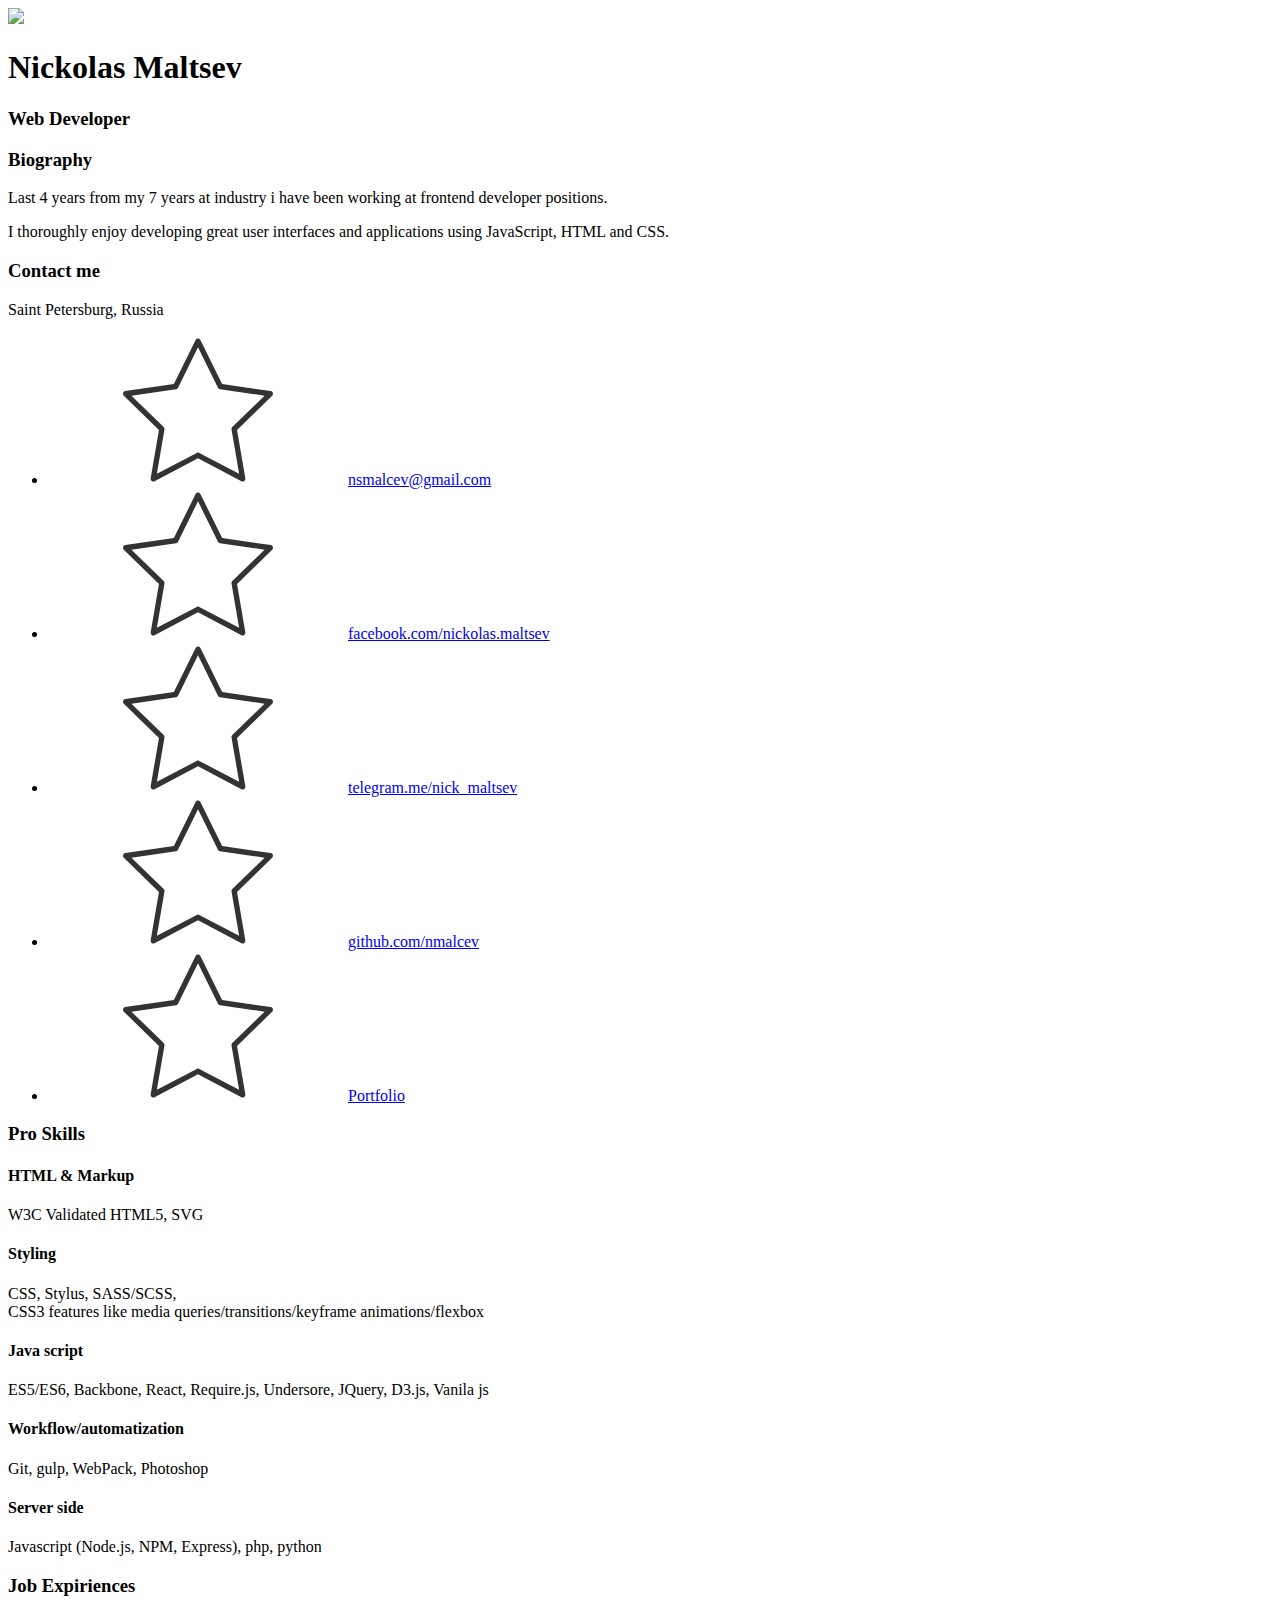
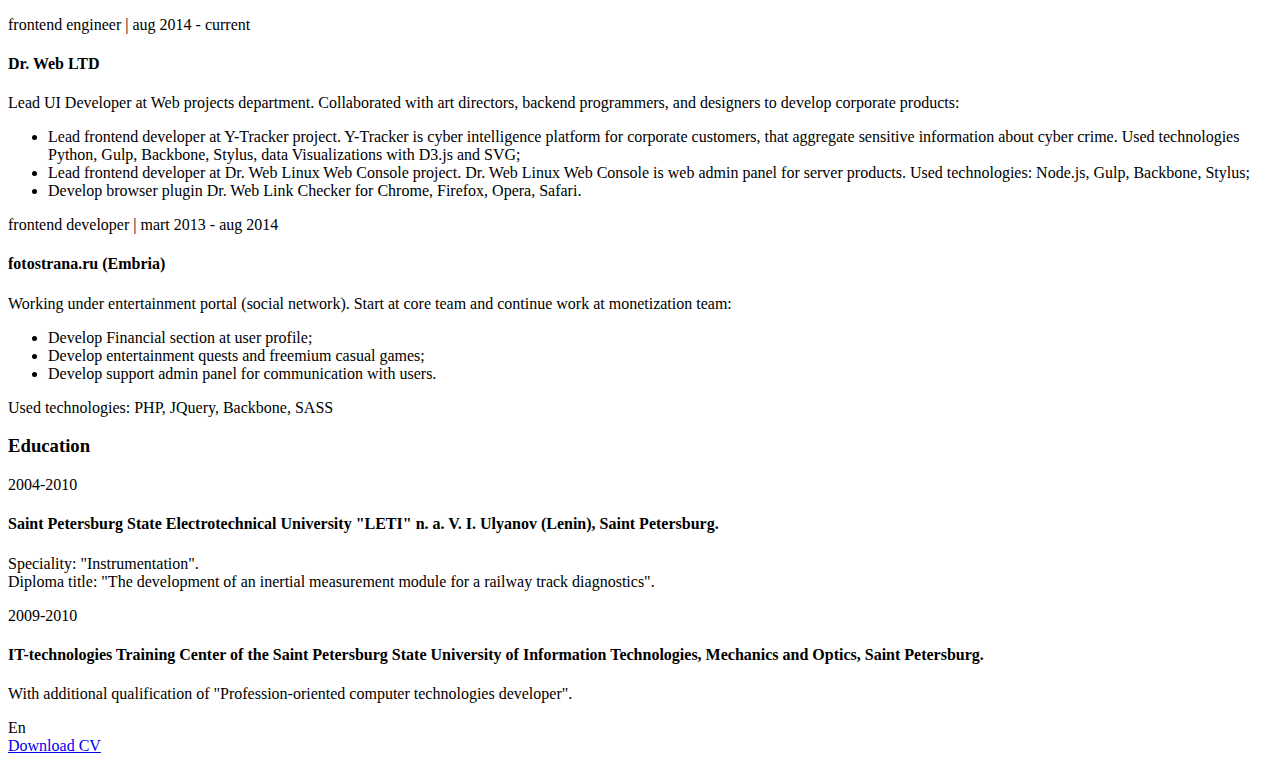
==== index.html @ 78d075a0 "fic" ====
<!DOCTYPE html>
<html>
<head>
	<meta charset="utf-8"/>
	<title>Nickolas Maltsev</title>
	<meta name="keywords" content="Web design, web development">
	

	<link rel="stylesheet" type="text/css" href="css/main.css">

</head>
<body>
	<div class="rezout">
	<div class="rezout-left">
		<img src="img/photo1.jpg" class="rezout-avatar">
		<section class="rezout-block2">
			<h1 class="rezout-name">Nickolas Maltsev</h1>
			<h3 class="rezout-specialization">Web Developer</h3>
		</section>
		<section class="rezout-block2">
			<h3 class="rezout-header1">Biography</h3>
			<p class="rezout-article1">Last 4 years from my 7 years at industry i have been working at frontend developer positions.</p>	
			<p class="rezout-article1">I thoroughly enjoy developing great user interfaces and applications using JavaScript, HTML and CSS. </p>
		</section>
		<section class="rezout-block2">
			<h3 class="rezout-header1">Contact me</h3>
			<p class="rezout-article2">Saint Petersburg, Russia</p>
			<ul class="rezout-ul2">
				<li><svg class="ricn"><use xlink:href="#svg-star"></use></svg><a href="mailto:nsmalcev@gmail.com<">nsmalcev@gmail.com</a></li>
				<li><svg class="ricn"><use xlink:href="#svg-star"></use></svg><a href="https://www.facebook.com/nickolas.maltsev" target="_blank">facebook.com/nickolas.maltsev</a></li>
				<li><svg class="ricn"><use xlink:href="#svg-star"></use></svg><a href="https://telegram.me/nick_maltsev" target="_blank">telegram.me/nick_maltsev</a></li>
				<li><svg class="ricn"><use xlink:href="#svg-star"></use></svg><a href="https://github.com/nmalcev" target="_blank">github.com/nmalcev</a></li>
				<li><svg class="ricn"><use xlink:href="#svg-star"></use></svg><a href="portfolio" target="_blank">Portfolio</a></li>
			</ul>
		</section>
	</div>
	<div class="rezout-right">
		<!-- <div class="test"></div> -->
		<section class="rezout-block1">
			<h3 class="rezout-header1">Pro Skills</h3>
			<h4 class="rezout-header2">HTML &amp; Markup</h4>
			<p class="rezout-article2">W3C Validated HTML5, SVG</p>
			<h4 class="rezout-header2">Styling</h4>
			<p class="rezout-article2">CSS, Stylus, SASS/SCSS,<br>CSS3 features like media queries/transitions/keyframe animations/flexbox</p>
			<h4 class="rezout-header2">Java script</h4>
			<p class="rezout-article2">ES5/ES6, Backbone, React, Require.js, Undersore, JQuery, D3.js, Vanila js</p>
			<h4 class="rezout-header2">Workflow/automatization</h4>
			<p class="rezout-article2">Git, gulp, WebPack, Photoshop</p>
			<h4 class="rezout-header2">Server side </h4>
			<p class="rezout-article2">Javascript (Node.js, NPM, Express), php, python</p>
		</section>
		<section class="rezout-block1">
			<h3 class="rezout-header1">Job Expiriences</h3>
			<section class="rezout-block3">
				<div class="place-point">
					<span class="place-point_stuff">frontend engineer | aug 2014 - current</span>
					<h4 class="place-point_header">Dr. Web LTD</h4>
				</div>
				<p class="rezout-article1">Lead UI Developer at Web projects department. Collaborated with art directors, backend programmers, and designers to develop corporate products:</p>
				<ul class="rezout-ul1">
					<li>Lead frontend developer at Y-Tracker project. Y-Tracker is cyber intelligence platform for corporate customers, that aggregate sensitive information about cyber crime. Used technologies Python, Gulp, Backbone, Stylus, data Visualizations with D3.js and SVG;</li>
					<li>Lead frontend developer at Dr. Web Linux Web Console project. Dr. Web Linux Web Console is web admin panel for server products. Used technologies: Node.js, Gulp, Backbone, Stylus;</li>
					<li>Develop browser plugin Dr. Web Link Checker for Chrome, Firefox, Opera, Safari.</li>
				</ul>
			</section>
			<section class="--rezout-block3">
				<div class="place-point">
					<span class="place-point_stuff">frontend developer | mart 2013 - aug 2014</span>
					<h4 class="place-point_header">fotostrana.ru (Embria)</h4>
				</div>
				<p class="rezout-article1">Working under entertainment portal (social network).  Start at core team and continue work at monetization team:</p>
				<ul class="rezout-ul1">
					<li>Develop Financial section at user profile;</li>
					<li>Develop entertainment quests and freemium casual games; </li>
					<li>Develop support admin panel for communication with users.</li>
				</ul>
				<p class="rezout-article1">Used technologies: PHP, JQuery, Backbone, SASS</p>
			</section>
		</section>
		<section class="rezout-block1">
			<h3 class="rezout-header1">Education</h3>
			<section class="rezout-block3">
				<div class="place-point">
					<span class="place-point_stuff">2004-2010</span>
					<h4 class="place-point_header">Saint Petersburg State Electrotechnical University "LETI" n. a. V. I. Ulyanov (Lenin), Saint Petersburg.</h4>
				</div>
				<p class="rezout-article1">Speciality: "Instrumentation". <br>Diploma title: "The development of an inertial measurement module for a railway track diagnostics".</p>
			</section>
			<section class="rezout-block3">
				<div class="place-point">
					<span class="place-point_stuff">2009-2010</span>
					<h4 class="place-point_header">IT-technologies Training Center of the Saint Petersburg State University of Information Technologies, Mechanics and Optics, Saint Petersburg.</h4>
				</div>
				<p class="rezout-article1">With additional qualification of "Profession-oriented computer technologies developer".</p>
			</section>
		</section>
	</div>
</div>
<div class="rezout-baner">
	<div class="rezout-baner-content">
		<div class="dropdown-btn" data-co="menu-label">
			<span class="dropdown-label" data-co="menu-active-item"><i class="dropdown-icn __flag-en"></i>En</span>
			<div class="dropdown_menu-list" data-co="menu-list" style="display:none">
				<label class="dropdown_menu-item" data-co="menu-item-first"><i class="dropdown-icn __flag-en"></i>En</label>
				<label class="dropdown_menu-item" data-co="menu-item-second"><i class="dropdown-icn __flag-fr"></i>Fr</label>
			</div>
		</div>
		<a class="rezout-download-link" href="#download">Download CV</a>
	</div>
</div>

<svg xmlns="http://www.w3.org/2000/svg" xmlns:xlink="http://www.w3.org/1999/xlink" viewBox="0 0 55.867 55.867" xml:space="preserve" style="display: none">
	<symbol id="svg-star" viewBox="0 0 55.867 55.867">
		<path d="M11.287,54.548c-0.207,0-0.414-0.064-0.588-0.191c-0.308-0.224-0.462-0.603-0.397-0.978l3.091-18.018L0.302,22.602  c-0.272-0.266-0.37-0.663-0.253-1.024c0.118-0.362,0.431-0.626,0.808-0.681l18.09-2.629l8.091-16.393  c0.168-0.342,0.516-0.558,0.896-0.558l0,0c0.381,0,0.729,0.216,0.896,0.558l8.09,16.393l18.091,2.629  c0.377,0.055,0.689,0.318,0.808,0.681c0.117,0.361,0.02,0.759-0.253,1.024L42.475,35.363l3.09,18.017  c0.064,0.375-0.09,0.754-0.397,0.978c-0.308,0.226-0.717,0.255-1.054,0.076l-16.18-8.506l-16.182,8.506  C11.606,54.51,11.446,54.548,11.287,54.548z M3.149,22.584l12.016,11.713c0.235,0.229,0.343,0.561,0.287,0.885L12.615,51.72  l14.854-7.808c0.291-0.154,0.638-0.154,0.931,0l14.852,7.808l-2.836-16.538c-0.056-0.324,0.052-0.655,0.287-0.885l12.016-11.713  l-16.605-2.413c-0.326-0.047-0.607-0.252-0.753-0.547L27.934,4.578l-7.427,15.047c-0.146,0.295-0.427,0.5-0.753,0.547L3.149,22.584z  " style="fill: #333"></path>
		<!-- <path style="stroke:#333;fill:#ccc;" d="M55.818,21.578c-0.118-0.362-0.431-0.626-0.808-0.681L36.92,18.268L28.83,1.876c-0.168-0.342-0.516-0.558-0.896-0.558  s-0.729,0.216-0.896,0.558l-8.091,16.393l-18.09,2.629c-0.377,0.055-0.689,0.318-0.808,0.681c-0.117,0.361-0.02,0.759,0.253,1.024  l13.091,12.76l-3.091,18.018c-0.064,0.375,0.09,0.754,0.397,0.978c0.309,0.226,0.718,0.255,1.053,0.076l16.182-8.506l16.18,8.506  c0.146,0.077,0.307,0.115,0.466,0.115c0.207,0,0.413-0.064,0.588-0.191c0.308-0.224,0.462-0.603,0.397-0.978l-3.09-18.017  l13.091-12.761C55.838,22.336,55.936,21.939,55.818,21.578z"></path> -->
	</symbol>
</svg>

	<script src="js/index.js"></script>

</body>
</html>
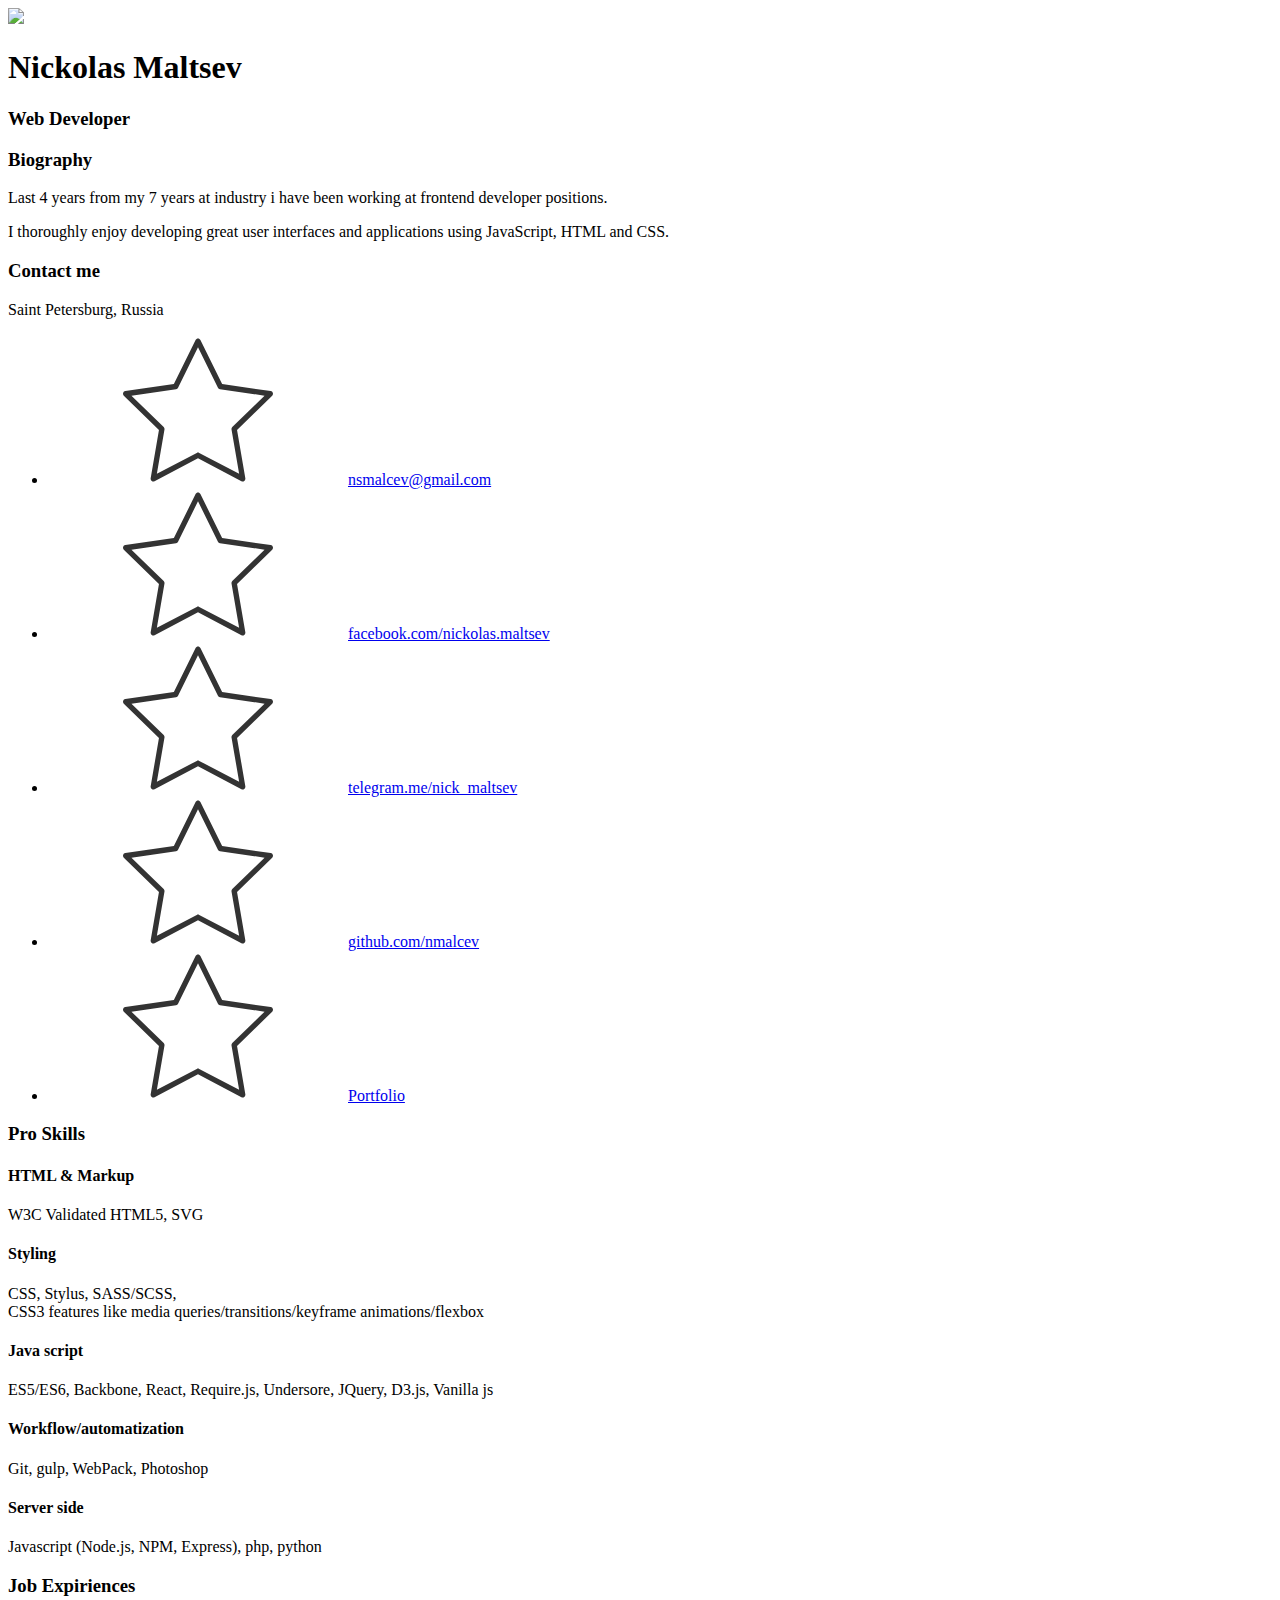
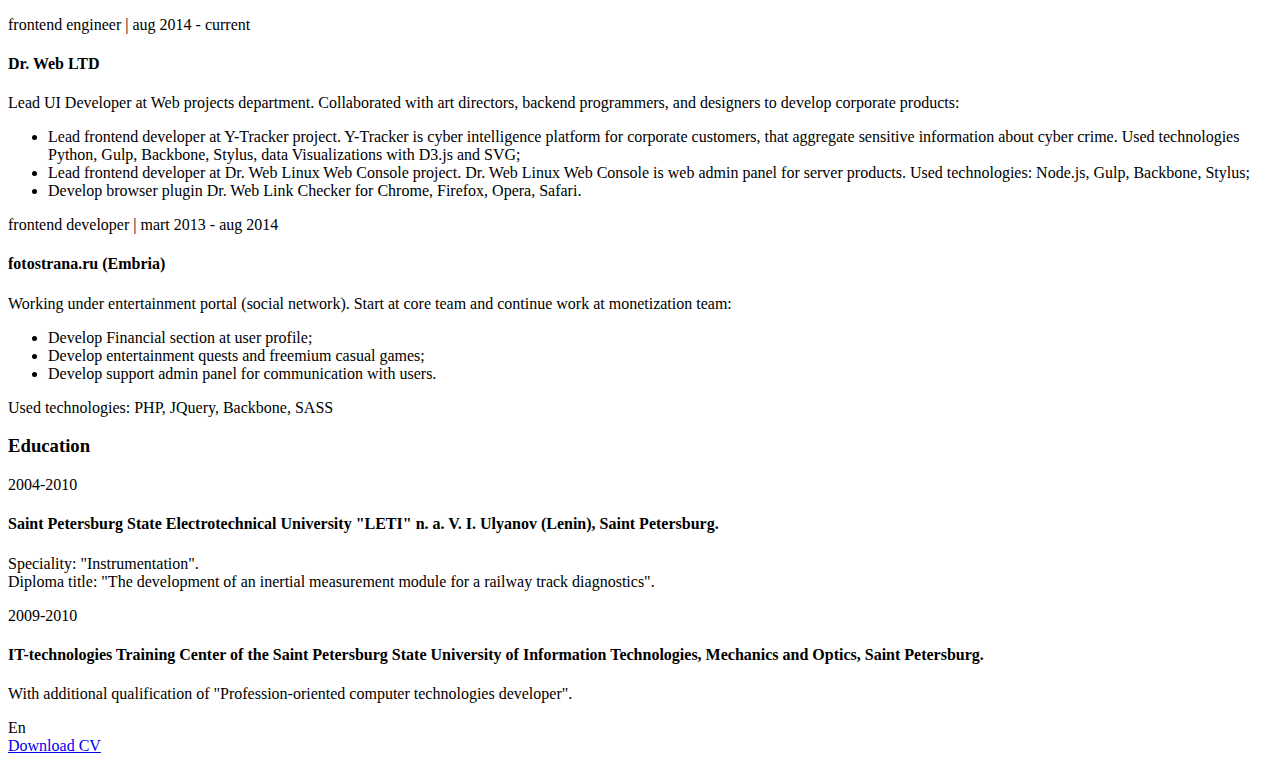
==== commit 3d2f9089: "fix mistake" ====
--- a/index.html
+++ b/index.html
@@ -3,10 +3,11 @@
 <head>
 	<meta charset="utf-8"/>
 	<title>Nickolas Maltsev</title>
+	<meta name="viewport" content="width=device-width, initial-scale=1">
+	<link rel="shortcut icon" href="img/favicon.png">
 	<meta name="keywords" content="Web design, web development">
 	
-
-	<link rel="stylesheet" type="text/css" href="css/main.css">
+<link rel="stylesheet" type="text/css" href="css/main.css">
 
 </head>
 <body>
@@ -26,7 +27,7 @@
 			<h3 class="rezout-header1">Contact me</h3>
 			<p class="rezout-article2">Saint Petersburg, Russia</p>
 			<ul class="rezout-ul2">
-				<li><svg class="ricn"><use xlink:href="#svg-star"></use></svg><a href="mailto:nsmalcev@gmail.com<">nsmalcev@gmail.com</a></li>
+				<li><svg class="ricn"><use xlink:href="#svg-star"></use></svg><a href="mailto:nsmalcev@gmail.com">nsmalcev@gmail.com</a></li>
 				<li><svg class="ricn"><use xlink:href="#svg-star"></use></svg><a href="https://www.facebook.com/nickolas.maltsev" target="_blank">facebook.com/nickolas.maltsev</a></li>
 				<li><svg class="ricn"><use xlink:href="#svg-star"></use></svg><a href="https://telegram.me/nick_maltsev" target="_blank">telegram.me/nick_maltsev</a></li>
 				<li><svg class="ricn"><use xlink:href="#svg-star"></use></svg><a href="https://github.com/nmalcev" target="_blank">github.com/nmalcev</a></li>
@@ -43,7 +44,7 @@
 			<h4 class="rezout-header2">Styling</h4>
 			<p class="rezout-article2">CSS, Stylus, SASS/SCSS,<br>CSS3 features like media queries/transitions/keyframe animations/flexbox</p>
 			<h4 class="rezout-header2">Java script</h4>
-			<p class="rezout-article2">ES5/ES6, Backbone, React, Require.js, Undersore, JQuery, D3.js, Vanila js</p>
+			<p class="rezout-article2">ES5/ES6, Backbone, React, Require.js, Undersore, JQuery, D3.js, Vanilla js</p>
 			<h4 class="rezout-header2">Workflow/automatization</h4>
 			<p class="rezout-article2">Git, gulp, WebPack, Photoshop</p>
 			<h4 class="rezout-header2">Server side </h4>
@@ -105,18 +106,16 @@
 				<label class="dropdown_menu-item" data-co="menu-item-second"><i class="dropdown-icn __flag-fr"></i>Fr</label>
 			</div>
 		</div>
-		<a class="rezout-download-link" href="#download">Download CV</a>
+		<a class="rezout-download-link" href="https://drive.google.com/file/d/0BwQIiCE66XzWeVE0aGxORHMwRGM/view" target="_blank">Download CV</a>
 	</div>
 </div>
-
 <svg xmlns="http://www.w3.org/2000/svg" xmlns:xlink="http://www.w3.org/1999/xlink" viewBox="0 0 55.867 55.867" xml:space="preserve" style="display: none">
 	<symbol id="svg-star" viewBox="0 0 55.867 55.867">
 		<path d="M11.287,54.548c-0.207,0-0.414-0.064-0.588-0.191c-0.308-0.224-0.462-0.603-0.397-0.978l3.091-18.018L0.302,22.602  c-0.272-0.266-0.37-0.663-0.253-1.024c0.118-0.362,0.431-0.626,0.808-0.681l18.09-2.629l8.091-16.393  c0.168-0.342,0.516-0.558,0.896-0.558l0,0c0.381,0,0.729,0.216,0.896,0.558l8.09,16.393l18.091,2.629  c0.377,0.055,0.689,0.318,0.808,0.681c0.117,0.361,0.02,0.759-0.253,1.024L42.475,35.363l3.09,18.017  c0.064,0.375-0.09,0.754-0.397,0.978c-0.308,0.226-0.717,0.255-1.054,0.076l-16.18-8.506l-16.182,8.506  C11.606,54.51,11.446,54.548,11.287,54.548z M3.149,22.584l12.016,11.713c0.235,0.229,0.343,0.561,0.287,0.885L12.615,51.72  l14.854-7.808c0.291-0.154,0.638-0.154,0.931,0l14.852,7.808l-2.836-16.538c-0.056-0.324,0.052-0.655,0.287-0.885l12.016-11.713  l-16.605-2.413c-0.326-0.047-0.607-0.252-0.753-0.547L27.934,4.578l-7.427,15.047c-0.146,0.295-0.427,0.5-0.753,0.547L3.149,22.584z  " style="fill: #333"></path>
 		<!-- <path style="stroke:#333;fill:#ccc;" d="M55.818,21.578c-0.118-0.362-0.431-0.626-0.808-0.681L36.92,18.268L28.83,1.876c-0.168-0.342-0.516-0.558-0.896-0.558  s-0.729,0.216-0.896,0.558l-8.091,16.393l-18.09,2.629c-0.377,0.055-0.689,0.318-0.808,0.681c-0.117,0.361-0.02,0.759,0.253,1.024  l13.091,12.76l-3.091,18.018c-0.064,0.375,0.09,0.754,0.397,0.978c0.309,0.226,0.718,0.255,1.053,0.076l16.182-8.506l16.18,8.506  c0.146,0.077,0.307,0.115,0.466,0.115c0.207,0,0.413-0.064,0.588-0.191c0.308-0.224,0.462-0.603,0.397-0.978l-3.09-18.017  l13.091-12.761C55.838,22.336,55.936,21.939,55.818,21.578z"></path> -->
 	</symbol>
 </svg>
-
-	<script src="js/index.js"></script>
+<script src="js/index.js"></script>
 
 </body>
 </html>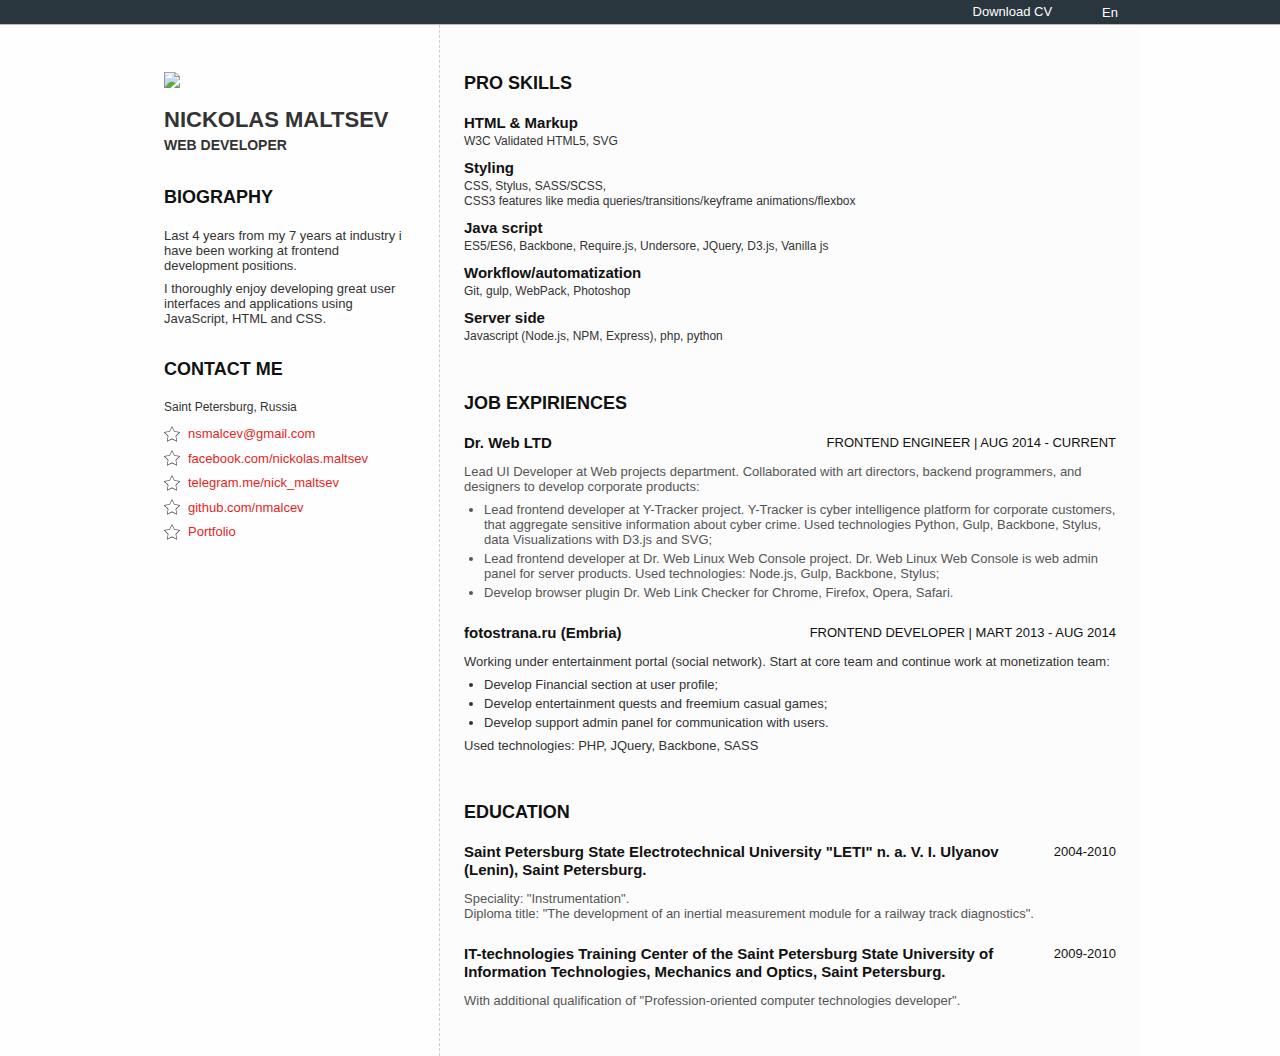
==== commit ff9e6d18: "update" ====
--- a/index.html
+++ b/index.html
@@ -20,7 +20,7 @@
 		</section>
 		<section class="rezout-block2">
 			<h3 class="rezout-header1">Biography</h3>
-			<p class="rezout-article1">Last 4 years from my 7 years at industry i have been working at frontend developer positions.</p>	
+			<p class="rezout-article1">Last 4 years from my 7 years at industry i have been working at frontend development positions.</p>	
 			<p class="rezout-article1">I thoroughly enjoy developing great user interfaces and applications using JavaScript, HTML and CSS. </p>
 		</section>
 		<section class="rezout-block2">
@@ -44,7 +44,7 @@
 			<h4 class="rezout-header2">Styling</h4>
 			<p class="rezout-article2">CSS, Stylus, SASS/SCSS,<br>CSS3 features like media queries/transitions/keyframe animations/flexbox</p>
 			<h4 class="rezout-header2">Java script</h4>
-			<p class="rezout-article2">ES5/ES6, Backbone, React, Require.js, Undersore, JQuery, D3.js, Vanilla js</p>
+			<p class="rezout-article2">ES5/ES6, Backbone, Require.js, Undersore, JQuery, D3.js, Vanilla js</p>
 			<h4 class="rezout-header2">Workflow/automatization</h4>
 			<p class="rezout-article2">Git, gulp, WebPack, Photoshop</p>
 			<h4 class="rezout-header2">Server side </h4>
--- a/css/main.css
+++ b/css/main.css
@@ -0,0 +1 @@
+html,body{height:100%;height:100vh}body{margin:0}table{border-collapse:collapse;cell-spacing:0}a{text-decoration:none;cursor:pointer}a:hover{text-decoration:underline}@font-face{font-family:'FontAwesome';src:url("/fonts/fontawesome-webfont.eot?v=4.5.0");src:url("/fonts/fontawesome-webfont.eot?#iefix&v=4.5.0") format('embedded-opentype'),url("/fonts/fontawesome-webfont.woff2?v=4.5.0") format('woff2'),url("/fonts/fontawesome-webfont.woff?v=4.5.0") format('woff'),url("/fonts/fontawesome-webfont.ttf?v=4.5.0") format('truetype'),url("/fonts/fontawesome-webfont.svg?v=4.5.0#fontawesomeregular") format('svg');font-weight:normal;font-style:normal}.fa{display:inline-block;vertical-align:middle;font:normal normal normal 14px/1 FontAwesome;font-size:inherit;text-rendering:auto;-webkit-font-smoothing:antialiased;-moz-osx-font-smoothing:grayscale}.fa-map-marker:before{content:"\f041"}.fa-phone:before{content:"\f095"}.fa-envelope:before{content:"\f0e0"}.fa-fax:before{content:"\f1ac"}.fa-clock-o:before{content:"\f017"}.fa-fax:before{content:"\f1ac"}.fa-angle-left:before{content:"\f104"}.fa-angle-right:before{content:"\f105"}body{font:13px/15px "OpenSansRegular",Helvetica,Arial;color:#333;min-width:1000px;background-color:#fefefe}@font-face{font-family:"OpenSansRegular";src:url("/fonts/OpenSansRegular.eot");src:url("/fonts/OpenSansRegular.eot?#iefix") format("embedded-opentype"),url("/fonts/OpenSansRegular.woff") format("woff"),url("/fonts/penSansRegular.ttf") format("truetype");font-style:normal;font-weight:normal}a{color:#e41f1f}.dropdown-label{display:block}.dropdown-btn{display:inline-block;vertical-align:middle;position:relative;cursor:pointer;border:none;color:inherit;padding:5px 22px 4px 6px;font-size:13px;line-height:15px;-webkit-user-select:none;-moz-user-select:none;-ms-user-select:none;user-select:none}.dropdown-btn:before{display:block;content:"";position:absolute;right:6px;top:calc(50% - 4px);background:url("../img/sprite.svg") no-repeat;background-position:0 0;width:9px;height:8px}.dropdown-btn.__active:before{background-position:-9px 0}.dropdown_menu-list{position:absolute;right:0;left:0;top:100%;padding:0;background-color:#d4d4d4;color:#333;z-index:1000}.dropdown_menu-item{display:block;white-space:nowrap;box-sizing:border-box;width:100%;text-align:left;cursor:pointer;border:none;padding:2px 19px 2px 7px;outline:none}.dropdown_menu-item:hover,.dropdown_menu-item:focus{background-color:#757574;color:#fff}.dropdown_menu-item:active{background-color:#3a3a3a}.dropdown-icn{display:inline-block;vertical-align:top;width:20px;height:15px;margin:0 4px 0 0}.dropdown-icn.__flag-en{background:url("../img/sprite.svg") no-repeat;background-position:0 -8px}.dropdown-icn.__flag-fr{background:url("../img/sprite.svg") no-repeat;background-position:-20px -8px}.rezout{display:table;width:1000px;margin:0 auto;height:100%}.rezout-left,.rezout-right{display:table-cell;vertical-align:top;min-height:100%;-ms-box-sizing:border-box;box-sizing:border-box;padding:72px 24px 0 24px}.rezout-left{width:30%;border-right:1px dashed #ccc;color:333}.rezout-right{width:70%;background-color:#fcfcfc;color:#333}.rezout-baner{position:fixed;left:0;top:0;width:100%;height:24px;background:#2a363e;border-bottom:1px solid #bbb}.rezout-baner-content{width:1000px;margin:0 auto}.rezout-baner-content > .dropdown-btn,.rezout-baner-content > .rezout-download-link{float:right;color:#fff}.rezout-download-link{margin:0 20px 0 0;font-size:13px;line-height:24px}.rezout-avatar{display:block;width:100%;margin:0 0 20px 0}.rezout-name,.rezout-specialization{text-transform:uppercase}.rezout-name{font-size:22px;line-height:24px;margin:0 0 4px 0}.rezout-specialization{font-size:14px;line-height:18px;margin:0}.rezout-header1{display:inline-block;vertical-align:middle;font-size:18px;line-height:22px;color:#111;text-transform:uppercase;margin:0 0 20px 0;color:#111}.rezout-article1{font-size:13px;line-height:15px;margin:0 0 8px 0}.rezout-article2{font-size:13px;line-height:15px;margin:0 0 12px 0}.rezout-block1{margin:0 0 48px 0}.rezout-block2{margin:0 0 32px 0}.rezout-block3{margin:0 0 24px 0;color:#7d7d7d;color:#555}.rezout-header2{font-size:15px;line-height:18px;color:#111;margin:0 0 2px 0}.rezout-article2{font-size:12px;line-height:15px;margin:0 0 10px 0}.rezout-ul1{margin:0 0 8px 0;padding:0 0 0 20px}.rezout-ul1 > li{margin:0 0 4px 0}.rezout-ul2{list-style:none;margin:0 0 8px 0;padding:0}.rezout-ul2 > li{margin:0 0 8px 0}.rezout-ul2 > li > a{display:inline-block;vertical-align:middle}.ricn{display:inline-block;vertical-align:middle;width:16px;height:16px;margin:0 8px 0 0}.test{width:10px;height:1200px;background:#ffa500}.place-point{margin:0 0 12px 0;color:#111}.place-point_header{margin:0;font-size:15px;line-height:18px}.place-point_stuff{float:right;font-size:13px;line-height:18px;text-transform:uppercase}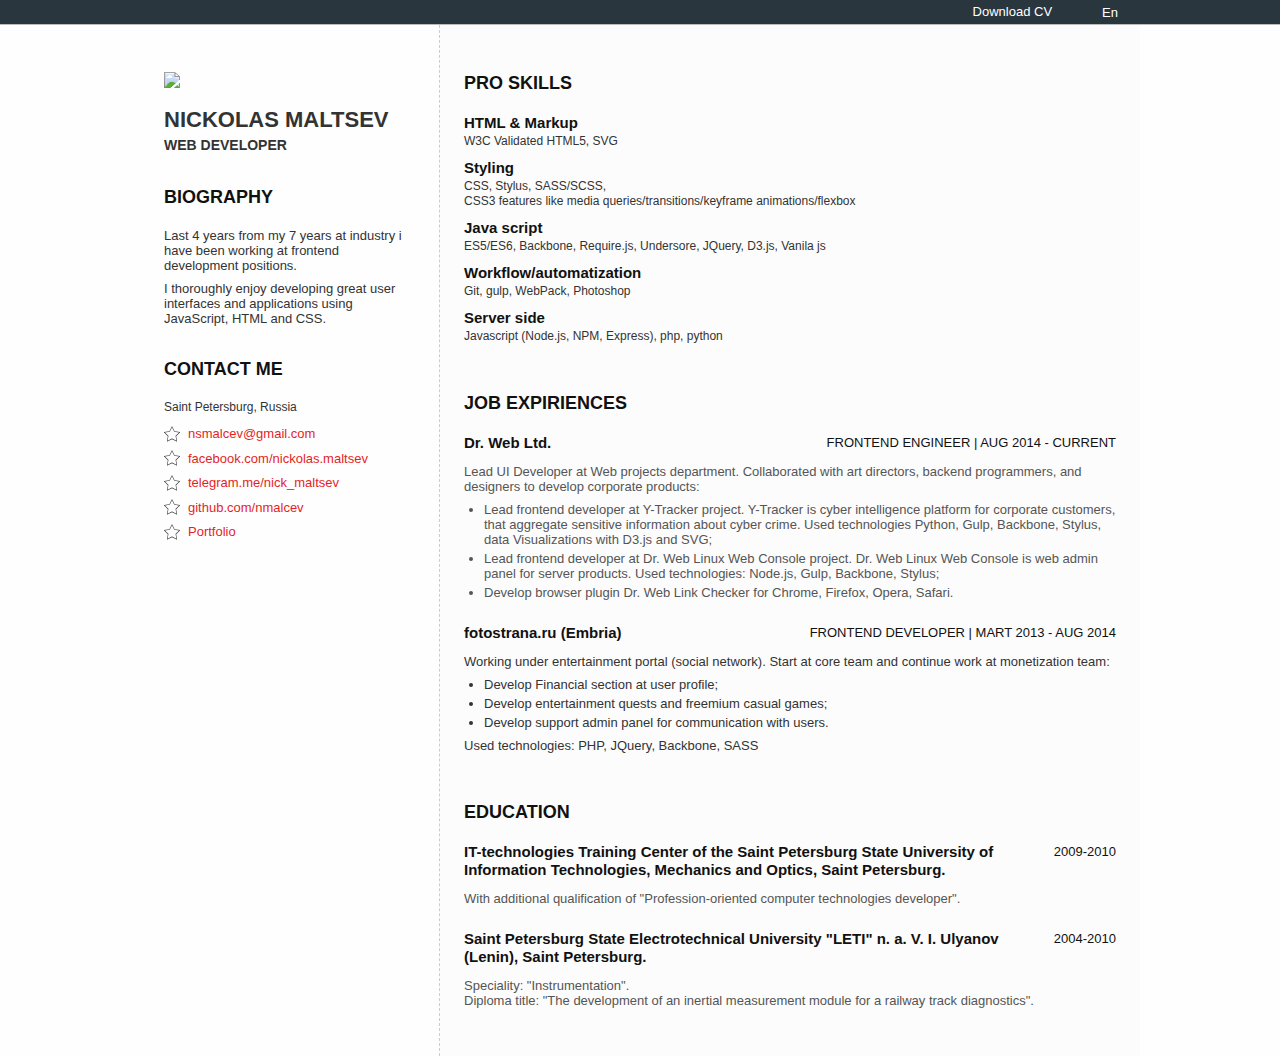
==== commit e795c3f6: "fix mistake" ====
--- a/index.html
+++ b/index.html
@@ -27,7 +27,7 @@
 			<h3 class="rezout-header1">Contact me</h3>
 			<p class="rezout-article2">Saint Petersburg, Russia</p>
 			<ul class="rezout-ul2">
-				<li><svg class="ricn"><use xlink:href="#svg-star"></use></svg><a href="mailto:nsmalcev@gmail.com">nsmalcev@gmail.com</a></li>
+				<li><svg class="ricn"><use xlink:href="#svg-star"></use></svg><a href="mailto:nsmalcev@gmail.com<">nsmalcev@gmail.com</a></li>
 				<li><svg class="ricn"><use xlink:href="#svg-star"></use></svg><a href="https://www.facebook.com/nickolas.maltsev" target="_blank">facebook.com/nickolas.maltsev</a></li>
 				<li><svg class="ricn"><use xlink:href="#svg-star"></use></svg><a href="https://telegram.me/nick_maltsev" target="_blank">telegram.me/nick_maltsev</a></li>
 				<li><svg class="ricn"><use xlink:href="#svg-star"></use></svg><a href="https://github.com/nmalcev" target="_blank">github.com/nmalcev</a></li>
@@ -44,7 +44,7 @@
 			<h4 class="rezout-header2">Styling</h4>
 			<p class="rezout-article2">CSS, Stylus, SASS/SCSS,<br>CSS3 features like media queries/transitions/keyframe animations/flexbox</p>
 			<h4 class="rezout-header2">Java script</h4>
-			<p class="rezout-article2">ES5/ES6, Backbone, Require.js, Undersore, JQuery, D3.js, Vanilla js</p>
+			<p class="rezout-article2">ES5/ES6, Backbone, Require.js, Undersore, JQuery, D3.js, Vanila js</p>
 			<h4 class="rezout-header2">Workflow/automatization</h4>
 			<p class="rezout-article2">Git, gulp, WebPack, Photoshop</p>
 			<h4 class="rezout-header2">Server side </h4>
@@ -55,7 +55,7 @@
 			<section class="rezout-block3">
 				<div class="place-point">
 					<span class="place-point_stuff">frontend engineer | aug 2014 - current</span>
-					<h4 class="place-point_header">Dr. Web LTD</h4>
+					<h4 class="place-point_header">Dr. Web Ltd.</h4>
 				</div>
 				<p class="rezout-article1">Lead UI Developer at Web projects department. Collaborated with art directors, backend programmers, and designers to develop corporate products:</p>
 				<ul class="rezout-ul1">
@@ -82,17 +82,17 @@
 			<h3 class="rezout-header1">Education</h3>
 			<section class="rezout-block3">
 				<div class="place-point">
+					<span class="place-point_stuff">2009-2010</span>
+					<h4 class="place-point_header">IT-technologies Training Center of the Saint Petersburg State University of Information Technologies, Mechanics and Optics, Saint Petersburg.</h4>
+				</div>
+				<p class="rezout-article1">With additional qualification of "Profession-oriented computer technologies developer".</p>
+			</section>
+			<section class="rezout-block3">
+				<div class="place-point">
 					<span class="place-point_stuff">2004-2010</span>
 					<h4 class="place-point_header">Saint Petersburg State Electrotechnical University "LETI" n. a. V. I. Ulyanov (Lenin), Saint Petersburg.</h4>
 				</div>
 				<p class="rezout-article1">Speciality: "Instrumentation". <br>Diploma title: "The development of an inertial measurement module for a railway track diagnostics".</p>
-			</section>
-			<section class="rezout-block3">
-				<div class="place-point">
-					<span class="place-point_stuff">2009-2010</span>
-					<h4 class="place-point_header">IT-technologies Training Center of the Saint Petersburg State University of Information Technologies, Mechanics and Optics, Saint Petersburg.</h4>
-				</div>
-				<p class="rezout-article1">With additional qualification of "Profession-oriented computer technologies developer".</p>
 			</section>
 		</section>
 	</div>
@@ -106,9 +106,10 @@
 				<label class="dropdown_menu-item" data-co="menu-item-second"><i class="dropdown-icn __flag-fr"></i>Fr</label>
 			</div>
 		</div>
-		<a class="rezout-download-link" href="https://drive.google.com/file/d/0BwQIiCE66XzWeVE0aGxORHMwRGM/view" target="_blank">Download CV</a>
+		<a class="rezout-download-link" href="#download">Download CV</a>
 	</div>
 </div>
+
 <svg xmlns="http://www.w3.org/2000/svg" xmlns:xlink="http://www.w3.org/1999/xlink" viewBox="0 0 55.867 55.867" xml:space="preserve" style="display: none">
 	<symbol id="svg-star" viewBox="0 0 55.867 55.867">
 		<path d="M11.287,54.548c-0.207,0-0.414-0.064-0.588-0.191c-0.308-0.224-0.462-0.603-0.397-0.978l3.091-18.018L0.302,22.602  c-0.272-0.266-0.37-0.663-0.253-1.024c0.118-0.362,0.431-0.626,0.808-0.681l18.09-2.629l8.091-16.393  c0.168-0.342,0.516-0.558,0.896-0.558l0,0c0.381,0,0.729,0.216,0.896,0.558l8.09,16.393l18.091,2.629  c0.377,0.055,0.689,0.318,0.808,0.681c0.117,0.361,0.02,0.759-0.253,1.024L42.475,35.363l3.09,18.017  c0.064,0.375-0.09,0.754-0.397,0.978c-0.308,0.226-0.717,0.255-1.054,0.076l-16.18-8.506l-16.182,8.506  C11.606,54.51,11.446,54.548,11.287,54.548z M3.149,22.584l12.016,11.713c0.235,0.229,0.343,0.561,0.287,0.885L12.615,51.72  l14.854-7.808c0.291-0.154,0.638-0.154,0.931,0l14.852,7.808l-2.836-16.538c-0.056-0.324,0.052-0.655,0.287-0.885l12.016-11.713  l-16.605-2.413c-0.326-0.047-0.607-0.252-0.753-0.547L27.934,4.578l-7.427,15.047c-0.146,0.295-0.427,0.5-0.753,0.547L3.149,22.584z  " style="fill: #333"></path>
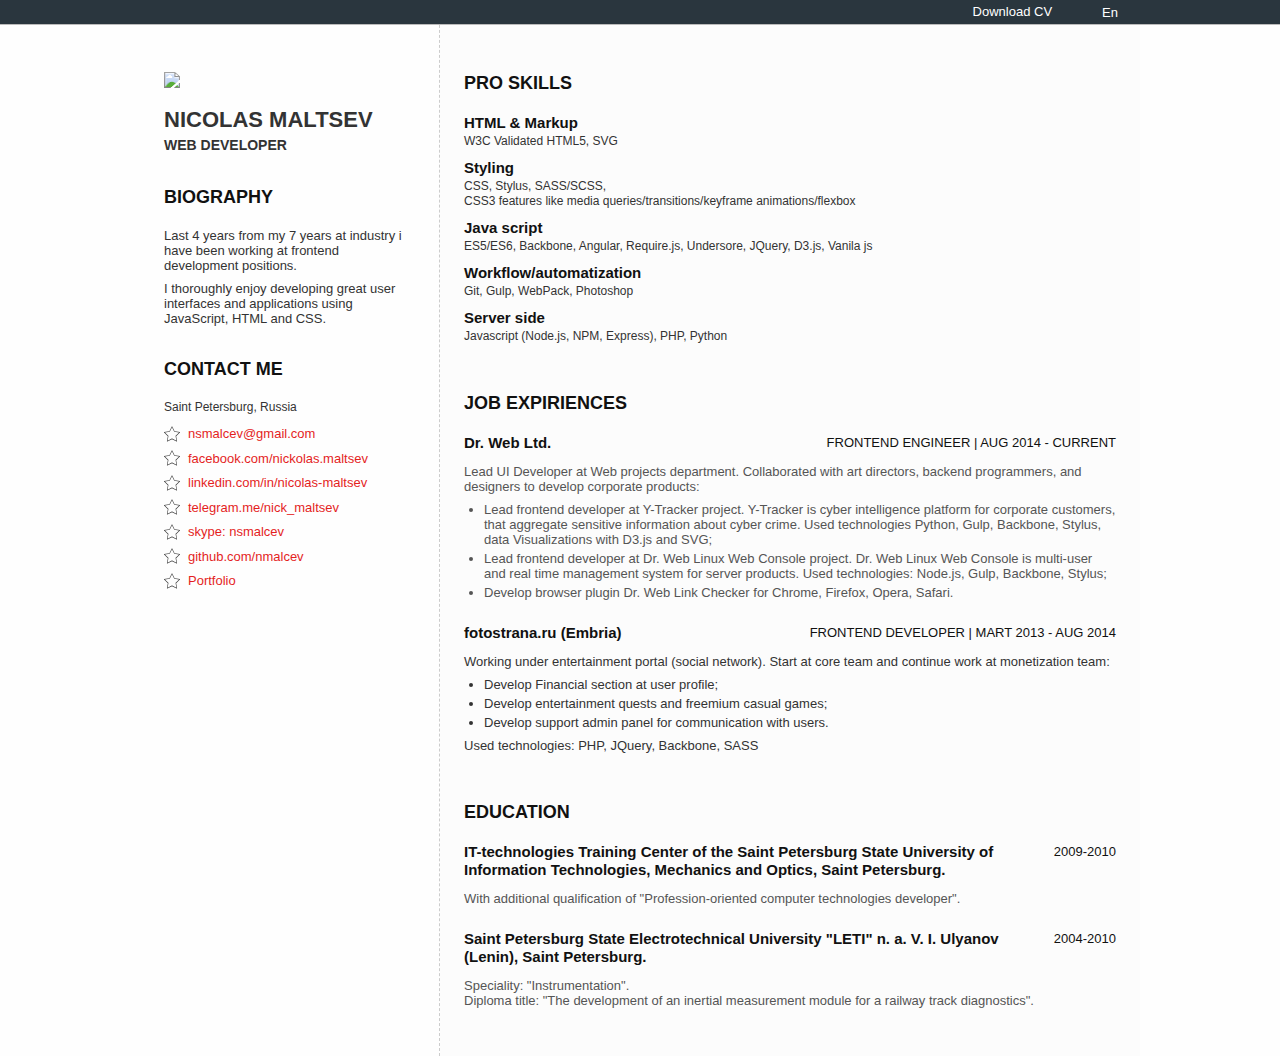
==== commit d1e5e704: "update" ====
--- a/index.html
+++ b/index.html
@@ -2,7 +2,7 @@
 <html>
 <head>
 	<meta charset="utf-8"/>
-	<title>Nickolas Maltsev</title>
+	<title>resume Nicolas Maltsev</title>
 	<meta name="viewport" content="width=device-width, initial-scale=1">
 	<link rel="shortcut icon" href="img/favicon.png">
 	<meta name="keywords" content="Web design, web development">
@@ -15,7 +15,7 @@
 	<div class="rezout-left">
 		<img src="img/photo1.jpg" class="rezout-avatar">
 		<section class="rezout-block2">
-			<h1 class="rezout-name">Nickolas Maltsev</h1>
+			<h1 class="rezout-name">Nicolas Maltsev</h1>
 			<h3 class="rezout-specialization">Web Developer</h3>
 		</section>
 		<section class="rezout-block2">
@@ -29,7 +29,9 @@
 			<ul class="rezout-ul2">
 				<li><svg class="ricn"><use xlink:href="#svg-star"></use></svg><a href="mailto:nsmalcev@gmail.com<">nsmalcev@gmail.com</a></li>
 				<li><svg class="ricn"><use xlink:href="#svg-star"></use></svg><a href="https://www.facebook.com/nickolas.maltsev" target="_blank">facebook.com/nickolas.maltsev</a></li>
+				<li><svg class="ricn"><use xlink:href="#svg-star"></use></svg><a href="https://www.linkedin.com/in/nicolas-maltsev/" target="_blank">linkedin.com/in/nicolas-maltsev</a></li>
 				<li><svg class="ricn"><use xlink:href="#svg-star"></use></svg><a href="https://telegram.me/nick_maltsev" target="_blank">telegram.me/nick_maltsev</a></li>
+				<li><svg class="ricn"><use xlink:href="#svg-star"></use></svg><a href="skype:nsmalcev?userinfo" target="_blank">skype: nsmalcev</a></li>
 				<li><svg class="ricn"><use xlink:href="#svg-star"></use></svg><a href="https://github.com/nmalcev" target="_blank">github.com/nmalcev</a></li>
 				<li><svg class="ricn"><use xlink:href="#svg-star"></use></svg><a href="portfolio" target="_blank">Portfolio</a></li>
 			</ul>
@@ -44,11 +46,11 @@
 			<h4 class="rezout-header2">Styling</h4>
 			<p class="rezout-article2">CSS, Stylus, SASS/SCSS,<br>CSS3 features like media queries/transitions/keyframe animations/flexbox</p>
 			<h4 class="rezout-header2">Java script</h4>
-			<p class="rezout-article2">ES5/ES6, Backbone, Require.js, Undersore, JQuery, D3.js, Vanila js</p>
+			<p class="rezout-article2">ES5/ES6, Backbone, Angular, Require.js, Undersore, JQuery, D3.js, Vanila js</p>
 			<h4 class="rezout-header2">Workflow/automatization</h4>
-			<p class="rezout-article2">Git, gulp, WebPack, Photoshop</p>
+			<p class="rezout-article2">Git, Gulp, WebPack, Photoshop</p>
 			<h4 class="rezout-header2">Server side </h4>
-			<p class="rezout-article2">Javascript (Node.js, NPM, Express), php, python</p>
+			<p class="rezout-article2">Javascript (Node.js, NPM, Express), PHP, Python</p>
 		</section>
 		<section class="rezout-block1">
 			<h3 class="rezout-header1">Job Expiriences</h3>
@@ -60,7 +62,7 @@
 				<p class="rezout-article1">Lead UI Developer at Web projects department. Collaborated with art directors, backend programmers, and designers to develop corporate products:</p>
 				<ul class="rezout-ul1">
 					<li>Lead frontend developer at Y-Tracker project. Y-Tracker is cyber intelligence platform for corporate customers, that aggregate sensitive information about cyber crime. Used technologies Python, Gulp, Backbone, Stylus, data Visualizations with D3.js and SVG;</li>
-					<li>Lead frontend developer at Dr. Web Linux Web Console project. Dr. Web Linux Web Console is web admin panel for server products. Used technologies: Node.js, Gulp, Backbone, Stylus;</li>
+					<li>Lead frontend developer at Dr. Web Linux Web Console project. Dr. Web Linux Web Console is multi-user and real time management system for server products. Used technologies: Node.js, Gulp, Backbone, Stylus;</li>
 					<li>Develop browser plugin Dr. Web Link Checker for Chrome, Firefox, Opera, Safari.</li>
 				</ul>
 			</section>
@@ -106,7 +108,7 @@
 				<label class="dropdown_menu-item" data-co="menu-item-second"><i class="dropdown-icn __flag-fr"></i>Fr</label>
 			</div>
 		</div>
-		<a class="rezout-download-link" href="#download">Download CV</a>
+		<a class="rezout-download-link" href="https://drive.google.com/file/d/0BwQIiCE66XzWeVE0aGxORHMwRGM/view">Download CV</a>
 	</div>
 </div>
 
@@ -118,5 +120,33 @@
 </svg>
 <script src="js/index.js"></script>
 
+<script type="text/javascript">
+    (function (d, w, c) {
+        (w[c] = w[c] || []).push(function() {
+            try {
+                w.yaCounter44616163 = new Ya.Metrika({
+                    id:44616163,
+                    clickmap:true,
+                    trackLinks:true,
+                    accurateTrackBounce:true,
+                    webvisor:true,
+                    trackHash:true
+                });
+            } catch(e) { }
+        });
+
+        var n = d.getElementsByTagName("script")[0],
+            s = d.createElement("script"),
+            f = function () { n.parentNode.insertBefore(s, n); };
+        s.type = "text/javascript";
+        s.async = true;
+        s.src = "https://mc.yandex.ru/metrika/watch.js";
+
+        if (w.opera == "[object Opera]") {
+            d.addEventListener("DOMContentLoaded", f, false);
+        } else { f(); }
+    })(document, window, "yandex_metrika_callbacks");
+</script>
+<noscript><div><img src="https://mc.yandex.ru/watch/44616163" style="position:absolute; left:-9999px;" alt="" /></div></noscript>
 </body>
 </html>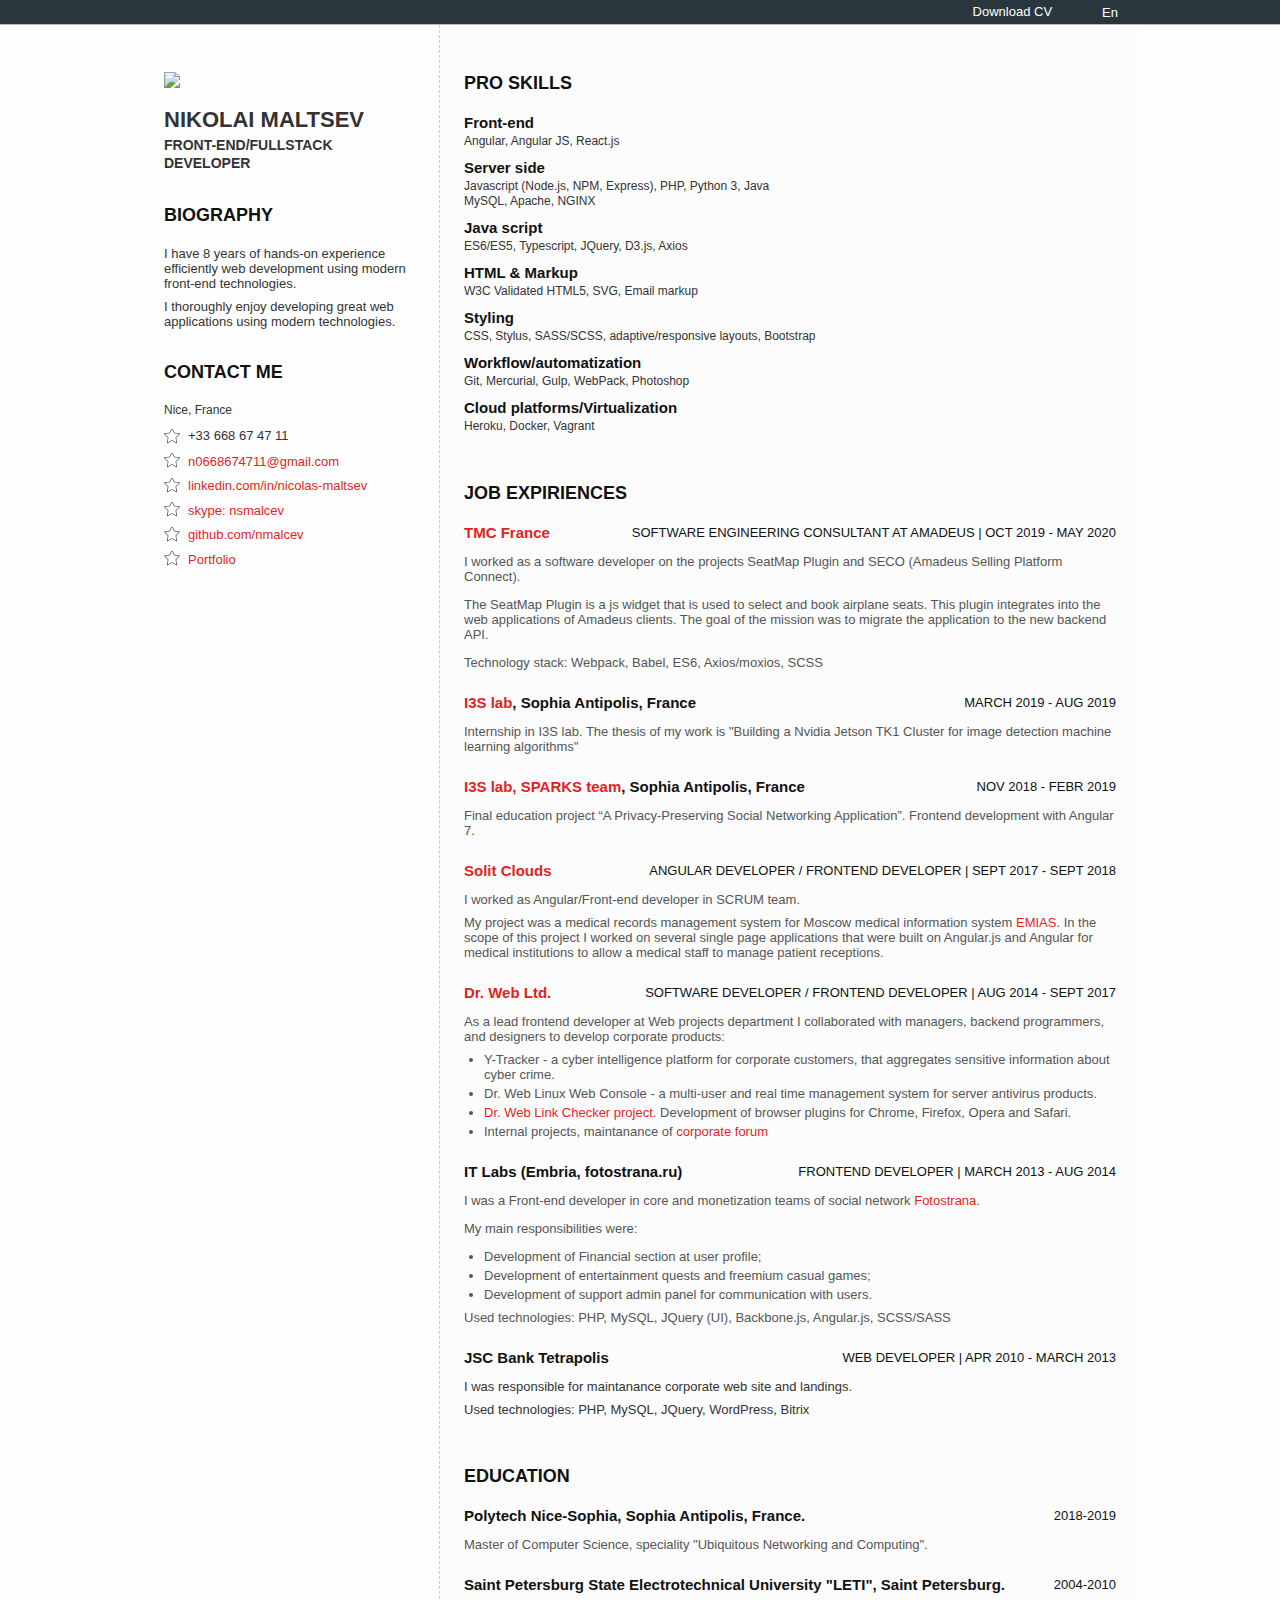
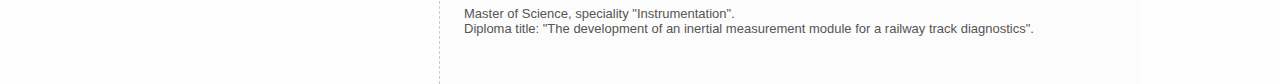
==== commit fc75045c: "upd" ====
--- a/index.html
+++ b/index.html
@@ -2,7 +2,7 @@
 <html>
 <head>
 	<meta charset="utf-8"/>
-	<title>resume Nicolas Maltsev</title>
+	<title>Resume Nikolai Maltsev</title>
 	<meta name="viewport" content="width=device-width, initial-scale=1">
 	<link rel="shortcut icon" href="img/favicon.png">
 	<meta name="keywords" content="Web design, web development">
@@ -15,86 +15,133 @@
 	<div class="rezout-left">
 		<img src="img/photo1.jpg" class="rezout-avatar">
 		<section class="rezout-block2">
-			<h1 class="rezout-name">Nicolas Maltsev</h1>
-			<h3 class="rezout-specialization">Web Developer</h3>
+			<h1 class="rezout-name">Nikolai Maltsev</h1>
+			<h3 class="rezout-specialization">Front-end/Fullstack Developer</h3>
 		</section>
 		<section class="rezout-block2">
 			<h3 class="rezout-header1">Biography</h3>
-			<p class="rezout-article1">Last 4 years from my 7 years at industry i have been working at frontend development positions.</p>	
-			<p class="rezout-article1">I thoroughly enjoy developing great user interfaces and applications using JavaScript, HTML and CSS. </p>
+			<p class="rezout-article1">I have 8 years of hands-on experience efficiently web development using modern front-end technologies.</p>	
+			<p class="rezout-article1">I thoroughly enjoy developing great web applications using modern technologies.</p>
 		</section>
 		<section class="rezout-block2">
 			<h3 class="rezout-header1">Contact me</h3>
-			<p class="rezout-article2">Saint Petersburg, Russia</p>
+			<p class="rezout-article2">Nice, France</p>
 			<ul class="rezout-ul2">
-				<li><svg class="ricn"><use xlink:href="#svg-star"></use></svg><a href="mailto:nsmalcev@gmail.com<">nsmalcev@gmail.com</a></li>
-				<li><svg class="ricn"><use xlink:href="#svg-star"></use></svg><a href="https://www.facebook.com/nickolas.maltsev" target="_blank">facebook.com/nickolas.maltsev</a></li>
-				<li><svg class="ricn"><use xlink:href="#svg-star"></use></svg><a href="https://www.linkedin.com/in/nicolas-maltsev/" target="_blank">linkedin.com/in/nicolas-maltsev</a></li>
-				<li><svg class="ricn"><use xlink:href="#svg-star"></use></svg><a href="https://telegram.me/nick_maltsev" target="_blank">telegram.me/nick_maltsev</a></li>
-				<li><svg class="ricn"><use xlink:href="#svg-star"></use></svg><a href="skype:nsmalcev?userinfo" target="_blank">skype: nsmalcev</a></li>
-				<li><svg class="ricn"><use xlink:href="#svg-star"></use></svg><a href="https://github.com/nmalcev" target="_blank">github.com/nmalcev</a></li>
-				<li><svg class="ricn"><use xlink:href="#svg-star"></use></svg><a href="portfolio" target="_blank">Portfolio</a></li>
+				<li><svg class="ricn"><use xlink:href="#svg-star"></use></svg><span class="h-middle">+33 668 67 47 11</span></li>
+				<li><svg class="ricn"><use xlink:href="#svg-star"></use></svg><a class="h-middle" href="mailto:nsmalcev@gmail.com">n0668674711@gmail.com</a></li>
+				
+				<li><svg class="ricn"><use xlink:href="#svg-star"></use></svg><a class="h-middle" href="https://www.linkedin.com/in/nicolas-maltsev/" target="_blank">linkedin.com/in/nicolas-maltsev</a></li>
+				<li><svg class="ricn"><use xlink:href="#svg-star"></use></svg><a class="h-middle" href="skype:nsmalcev?userinfo" target="_blank">skype: nsmalcev</a></li>
+				<li><svg class="ricn"><use xlink:href="#svg-star"></use></svg><a class="h-middle" href="https://github.com/nmalcev" target="_blank">github.com/nmalcev</a></li>
+				<li><svg class="ricn"><use xlink:href="#svg-star"></use></svg><a class="h-middle" href="portfolio" target="_blank">Portfolio</a></li>
 			</ul>
 		</section>
 	</div>
 	<div class="rezout-right">
-		<!-- <div class="test"></div> -->
 		<section class="rezout-block1">
 			<h3 class="rezout-header1">Pro Skills</h3>
+			<h4 class="rezout-header2">Front-end</h4>
+			<p class="rezout-article2">Angular, Angular JS, React.js</p>
+			<h4 class="rezout-header2">Server side </h4>
+			<p class="rezout-article2">Javascript (Node.js, NPM, Express), PHP, Python 3, Java <br>MySQL, Apache, NGINX</p>
+			<h4 class="rezout-header2">Java script</h4>
+			<p class="rezout-article2">ES6/ES5, Typescript, JQuery, D3.js, Axios</p>
 			<h4 class="rezout-header2">HTML &amp; Markup</h4>
-			<p class="rezout-article2">W3C Validated HTML5, SVG</p>
+			<p class="rezout-article2">W3C Validated HTML5, SVG, Email markup</p>
 			<h4 class="rezout-header2">Styling</h4>
-			<p class="rezout-article2">CSS, Stylus, SASS/SCSS,<br>CSS3 features like media queries/transitions/keyframe animations/flexbox</p>
-			<h4 class="rezout-header2">Java script</h4>
-			<p class="rezout-article2">ES5/ES6, Backbone, Angular, Require.js, Undersore, JQuery, D3.js, Vanila js</p>
+			<p class="rezout-article2">CSS, Stylus, SASS/SCSS, adaptive/responsive layouts, Bootstrap</p>
 			<h4 class="rezout-header2">Workflow/automatization</h4>
-			<p class="rezout-article2">Git, Gulp, WebPack, Photoshop</p>
-			<h4 class="rezout-header2">Server side </h4>
-			<p class="rezout-article2">Javascript (Node.js, NPM, Express), PHP, Python</p>
+			<p class="rezout-article2">Git, Mercurial, Gulp, WebPack, Photoshop</p>
+			<h4 class="rezout-header2">Cloud platforms/Virtualization</h4>
+			<p class="rezout-article2">Heroku, Docker, Vagrant</p>
 		</section>
 		<section class="rezout-block1">
 			<h3 class="rezout-header1">Job Expiriences</h3>
 			<section class="rezout-block3">
 				<div class="place-point">
-					<span class="place-point_stuff">frontend engineer | aug 2014 - current</span>
-					<h4 class="place-point_header">Dr. Web Ltd.</h4>
+					<span class="place-point_stuff">Software Engineering Consultant at Amadeus | Oct 2019 - May 2020</span>
+					<h4 class="place-point_header"><a href="https://tmc-employeneurship.com/fr/contact/sophia-antipolis" target="_blank">TMC France</a></h4>
 				</div>
-				<p class="rezout-article1">Lead UI Developer at Web projects department. Collaborated with art directors, backend programmers, and designers to develop corporate products:</p>
+				<p class="rezout-article1">I worked as a software developer on the projects SeatMap Plugin and SECO (Amadeus Selling Platform Connect).</p>
+				<p>The SeatMap Plugin is a js widget that is used to select and book airplane seats. This plugin integrates into the web applications of Amadeus clients. The goal of the mission was to migrate the application to the new backend API.</p>
+				<p class="rezout-article1">Technology stack: Webpack, Babel, ES6, Axios/moxios, SCSS</p>
+			</section>
+
+			<section class="rezout-block3">
+				<div class="place-point">
+					<span class="place-point_stuff">March 2019 - Aug 2019</span>
+					<h4 class="place-point_header"><a href="http://i3s.unice.fr/en" target="_blank">I3S lab</a>, Sophia Antipolis, France</h4>
+				</div>
+				<p class="rezout-article1">Internship in I3S lab. The thesis of my work is "Building a Nvidia Jetson TK1 Cluster for image detection machine learning algorithms"</p>
+			</section>
+			
+			<section class="rezout-block3">
+				<div class="place-point">
+					<span class="place-point_stuff">Nov 2018 - Febr 2019</span>
+					<h4 class="place-point_header"><a href="http://i3s.unice.fr/en/sparks-en" target="_blank">I3S lab, SPARKS team</a>, Sophia Antipolis, France</h4>
+				</div>
+				<p class="rezout-article1">Final education project “A Privacy-Preserving Social Networking Application”. Frontend development with Angular 7.</p>
+			</section>
+			
+			<section class="rezout-block3">
+				<div class="place-point">
+					<span class="place-point_stuff">angular developer / frontend developer | Sept 2017 - Sept 2018</span>
+					<h4 class="place-point_header"><a href="https://solit-clouds.ru/" target="_blank">Solit Clouds</a></h4>
+				</div>
+				<p class="rezout-article1">I worked as Angular/Front-end developer in SCRUM team.</p>
+				<p class="rezout-article1">My project was a medical records management system for Moscow medical information system <a href="https://en.wikipedia.org/wiki/EMIAS" targte="_blank">EMIAS</a>. In the scope of this project I worked on several single page applications that were built on Angular.js and Angular for medical institutions to allow a medical staff to manage patient receptions.</p>
+			</section> 
+			<section class="rezout-block3">
+				<div class="place-point">
+					<span class="place-point_stuff">software developer / frontend developer | Aug 2014 - Sept 2017</span>
+					<h4 class="place-point_header"><a href="https://www.drweb.com/" target="_blank">Dr. Web Ltd.</a></h4>
+				</div>
+				<p class="rezout-article1">As a lead frontend developer at Web projects department I collaborated with managers, backend programmers, and designers to develop corporate products:</p>
 				<ul class="rezout-ul1">
-					<li>Lead frontend developer at Y-Tracker project. Y-Tracker is cyber intelligence platform for corporate customers, that aggregate sensitive information about cyber crime. Used technologies Python, Gulp, Backbone, Stylus, data Visualizations with D3.js and SVG;</li>
-					<li>Lead frontend developer at Dr. Web Linux Web Console project. Dr. Web Linux Web Console is multi-user and real time management system for server products. Used technologies: Node.js, Gulp, Backbone, Stylus;</li>
-					<li>Develop browser plugin Dr. Web Link Checker for Chrome, Firefox, Opera, Safari.</li>
+					<li>Y-Tracker - a cyber intelligence platform for corporate customers, that aggregates sensitive information about cyber crime. <!--Used technologies Python, Gulp, Backbone.js, Stylus, data Visualizations with D3.js and SVG;--></li>
+					<li>Dr. Web Linux Web Console - a multi-user and real time management system for server antivirus products. <!--Used technologies: Node.js, Gulp, Backbone.js, Stylus;--></li>
+					<li><a target="_blank" href="https://free.drweb.com/linkchecker/?lng=en">Dr. Web Link Checker project</a>. Development of browser plugins for Chrome, Firefox, Opera and Safari.</li>
+					<li>Internal projects, maintanance of <a href="https://forum.drweb.com/" target="_blank">corporate forum</a></li>
 				</ul>
+			</section>
+			<section class="rezout-block3">
+				<div class="place-point">
+					<span class="place-point_stuff">frontend developer | March 2013 - Aug 2014</span>
+					<h4 class="place-point_header">IT Labs (Embria, fotostrana.ru)</h4>
+				</div>
+				<p class="rezout-article1">I was a Front-end developer in core and monetization teams of social network <a href="www.fotostrana.ru">Fotostrana</a>.</p>
+				<p>My main responsibilities were:</p>
+				<ul class="rezout-ul1">
+					<li>Development of Financial section at user profile;</li>
+					<li>Development of entertainment quests and freemium casual games; </li>
+					<li>Development of support admin panel for communication with users.</li>
+				</ul>
+				<p class="rezout-article1">Used technologies: PHP, MySQL, JQuery (UI), Backbone.js, Angular.js, SCSS/SASS</p>
 			</section>
 			<section class="--rezout-block3">
 				<div class="place-point">
-					<span class="place-point_stuff">frontend developer | mart 2013 - aug 2014</span>
-					<h4 class="place-point_header">fotostrana.ru (Embria)</h4>
+					<span class="place-point_stuff">Web developer | Apr 2010 - March 2013</span>
+					<h4 class="place-point_header">JSC Bank Tetrapolis</h4>
 				</div>
-				<p class="rezout-article1">Working under entertainment portal (social network).  Start at core team and continue work at monetization team:</p>
-				<ul class="rezout-ul1">
-					<li>Develop Financial section at user profile;</li>
-					<li>Develop entertainment quests and freemium casual games; </li>
-					<li>Develop support admin panel for communication with users.</li>
-				</ul>
-				<p class="rezout-article1">Used technologies: PHP, JQuery, Backbone, SASS</p>
+				<p class="rezout-article1">I was responsible for maintanance corporate web site and landings.</p>
+				<p class="rezout-article1">Used technologies: PHP, MySQL, JQuery, WordPress, Bitrix</p>
 			</section>
 		</section>
 		<section class="rezout-block1">
 			<h3 class="rezout-header1">Education</h3>
 			<section class="rezout-block3">
 				<div class="place-point">
-					<span class="place-point_stuff">2009-2010</span>
-					<h4 class="place-point_header">IT-technologies Training Center of the Saint Petersburg State University of Information Technologies, Mechanics and Optics, Saint Petersburg.</h4>
+					<span class="place-point_stuff">2018-2019</span>
+					<h4 class="place-point_header">Polytech Nice-Sophia, Sophia Antipolis, France.</h4>
 				</div>
-				<p class="rezout-article1">With additional qualification of "Profession-oriented computer technologies developer".</p>
+				<p class="rezout-article1">Master of Computer Science, speciality "Ubiquitous Networking and Computing".</p>
 			</section>
 			<section class="rezout-block3">
 				<div class="place-point">
 					<span class="place-point_stuff">2004-2010</span>
-					<h4 class="place-point_header">Saint Petersburg State Electrotechnical University "LETI" n. a. V. I. Ulyanov (Lenin), Saint Petersburg.</h4>
+					<h4 class="place-point_header">Saint Petersburg State Electrotechnical University "LETI", Saint Petersburg.</h4>
 				</div>
-				<p class="rezout-article1">Speciality: "Instrumentation". <br>Diploma title: "The development of an inertial measurement module for a railway track diagnostics".</p>
+				<p class="rezout-article1">Master of Science, speciality "Instrumentation". <br>Diploma title: "The development of an inertial measurement module for a railway track diagnostics".</p>
 			</section>
 		</section>
 	</div>
@@ -108,12 +155,12 @@
 				<label class="dropdown_menu-item" data-co="menu-item-second"><i class="dropdown-icn __flag-fr"></i>Fr</label>
 			</div>
 		</div>
-		<a class="rezout-download-link" href="https://drive.google.com/file/d/0BwQIiCE66XzWeVE0aGxORHMwRGM/view">Download CV</a>
+		<a class="rezout-download-link" href="https://drive.google.com/open?id=1TPk-apFMWxl1XyHE7XvdGRxFuCaxRcp7" target="_blank">Download CV</a>
 	</div>
 </div>
 
 <svg xmlns="http://www.w3.org/2000/svg" xmlns:xlink="http://www.w3.org/1999/xlink" viewBox="0 0 55.867 55.867" xml:space="preserve" style="display: none">
-	<symbol id="svg-star" viewBox="0 0 55.867 55.867">
+	<symbol id="svg-star" viewBox="0 5 55.867 55.867">
 		<path d="M11.287,54.548c-0.207,0-0.414-0.064-0.588-0.191c-0.308-0.224-0.462-0.603-0.397-0.978l3.091-18.018L0.302,22.602  c-0.272-0.266-0.37-0.663-0.253-1.024c0.118-0.362,0.431-0.626,0.808-0.681l18.09-2.629l8.091-16.393  c0.168-0.342,0.516-0.558,0.896-0.558l0,0c0.381,0,0.729,0.216,0.896,0.558l8.09,16.393l18.091,2.629  c0.377,0.055,0.689,0.318,0.808,0.681c0.117,0.361,0.02,0.759-0.253,1.024L42.475,35.363l3.09,18.017  c0.064,0.375-0.09,0.754-0.397,0.978c-0.308,0.226-0.717,0.255-1.054,0.076l-16.18-8.506l-16.182,8.506  C11.606,54.51,11.446,54.548,11.287,54.548z M3.149,22.584l12.016,11.713c0.235,0.229,0.343,0.561,0.287,0.885L12.615,51.72  l14.854-7.808c0.291-0.154,0.638-0.154,0.931,0l14.852,7.808l-2.836-16.538c-0.056-0.324,0.052-0.655,0.287-0.885l12.016-11.713  l-16.605-2.413c-0.326-0.047-0.607-0.252-0.753-0.547L27.934,4.578l-7.427,15.047c-0.146,0.295-0.427,0.5-0.753,0.547L3.149,22.584z  " style="fill: #333"></path>
 		<!-- <path style="stroke:#333;fill:#ccc;" d="M55.818,21.578c-0.118-0.362-0.431-0.626-0.808-0.681L36.92,18.268L28.83,1.876c-0.168-0.342-0.516-0.558-0.896-0.558  s-0.729,0.216-0.896,0.558l-8.091,16.393l-18.09,2.629c-0.377,0.055-0.689,0.318-0.808,0.681c-0.117,0.361-0.02,0.759,0.253,1.024  l13.091,12.76l-3.091,18.018c-0.064,0.375,0.09,0.754,0.397,0.978c0.309,0.226,0.718,0.255,1.053,0.076l16.182-8.506l16.18,8.506  c0.146,0.077,0.307,0.115,0.466,0.115c0.207,0,0.413-0.064,0.588-0.191c0.308-0.224,0.462-0.603,0.397-0.978l-3.09-18.017  l13.091-12.761C55.838,22.336,55.936,21.939,55.818,21.578z"></path> -->
 	</symbol>
